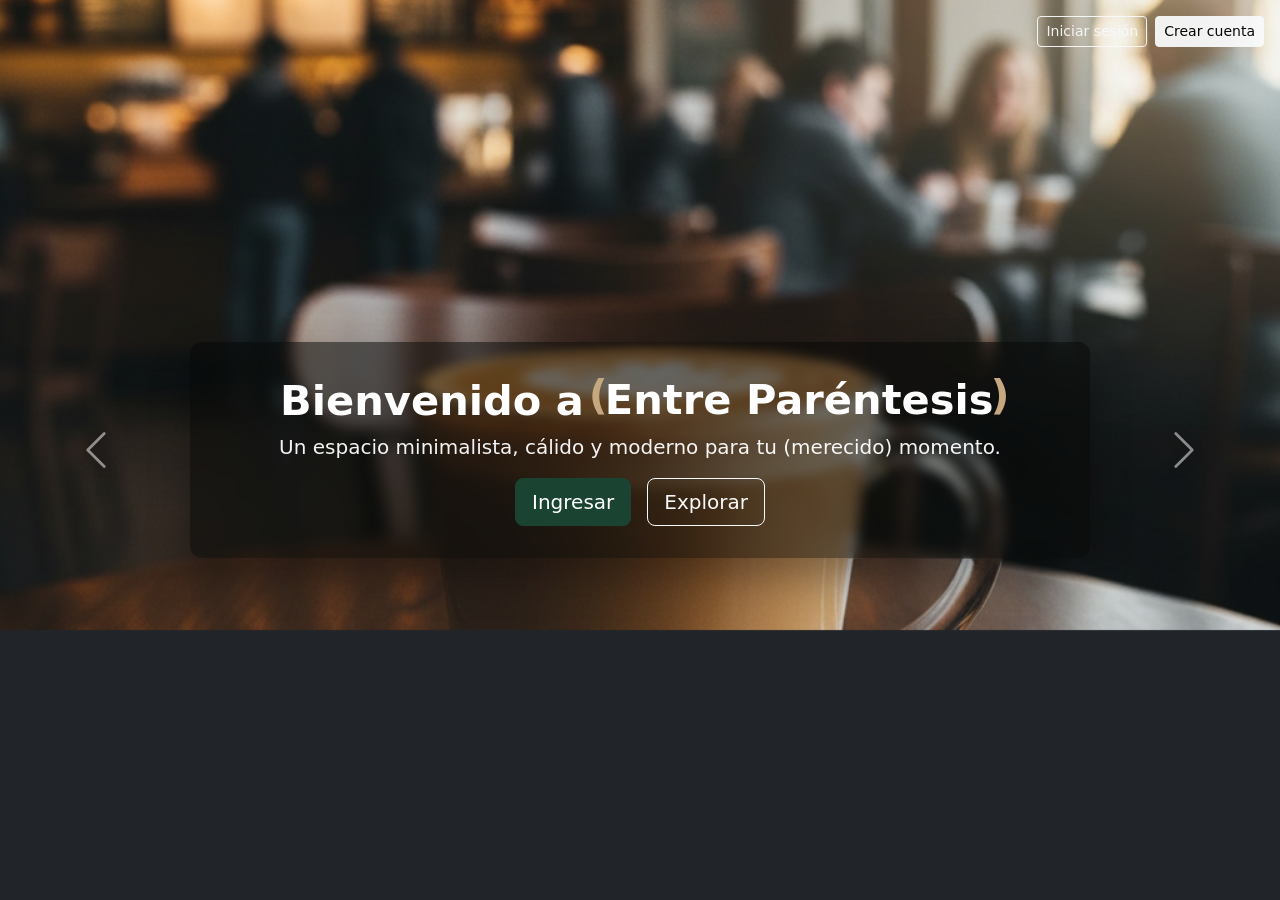
==== index.html @ 2d687252 "primera demo de pagina" ====
<!doctype html>
<html lang="es" data-bs-theme="light">
<head>
  <meta charset="utf-8" />
  <meta name="viewport" content="width=device-width, initial-scale=1" />
  <title>Bienvenido — Entre Paréntesis</title>
  <link href="https://cdn.jsdelivr.net/npm/bootstrap@5.3.3/dist/css/bootstrap.min.css" rel="stylesheet" />
  <link href="https://cdn.jsdelivr.net/npm/bootstrap-icons@1.11.3/font/bootstrap-icons.css" rel="stylesheet" />
  <link rel="stylesheet" href="assets/css/styles.css" />
  <style>
    /* --- Fullscreen carousel + images --- */
    html, body { height: 100%; margin: 0; }
    .welcome-carousel,
    .welcome-carousel .carousel-inner,
    .welcome-carousel .carousel-item {
      height: 100vh;
    }
    .welcome-carousel .carousel-item img {
      height: 100vh;
      width: 100%;
      object-fit: cover;
      display: block;
    }

    /* Overlay central */
    .welcome-overlay {
      position: absolute;
      inset: 0;
      display: flex;
      align-items: center;
      justify-content: center;
      pointer-events: none; /* que no interfiera con swipe del carousel */
      z-index: 1075;
    }
    .welcome-box {
      pointer-events: auto;
      background: rgba(6, 8, 6, 0.52); /* ligeramente más oscuro para contraste */
      color: #fff;
      padding: 2rem 2.4rem;
      border-radius: 12px;
      text-align: center;
      backdrop-filter: blur(6px);
      box-shadow: 0 20px 40px rgba(0,0,0,0.32);
      max-width: 900px;
      width: calc(100% - 3rem);
    }
    .welcome-box h1 { font-size: clamp(1.6rem, 3.6vw, 2.6rem); margin-bottom: .35rem; }
    .welcome-box p { margin-bottom: 1rem; opacity: .95; }

    /* Top-right small control buttons */
    .top-controls {
      position: fixed;
      right: 1rem;
      top: 1rem;
      z-index: 1085;
      display: flex;
      gap: .5rem;
    }

    /* Make controls visible on dark background */
    .top-controls .btn { opacity: .95; }

    /* Carousel controls (prev/next) slightly bigger for full-screen */
    .welcome-carousel .carousel-control-prev-icon,
    .welcome-carousel .carousel-control-next-icon {
      filter: drop-shadow(0 2px 6px rgba(0,0,0,0.6));
      width: 44px;
      height: 44px;
    }

    /* Hide the footer on the welcome page so the image truly fills the screen */
    footer { display: none !important; }

    /* Mobile tweak */
    @media (max-width: 575px) {
      .welcome-box { padding: 1.1rem; border-radius: 10px; }
      .top-controls { right: .6rem; top: .6rem; }
      .welcome-carousel .carousel-control-prev-icon,
      .welcome-carousel .carousel-control-next-icon { width:36px; height:36px; }
    }

    /* Respect reduced motion if needed */
    @media (prefers-reduced-motion: reduce) {
      .welcome-carousel { scroll-behavior: auto; }
    }
  </style>
</head>
<body class="bg-dark">

  <!-- Top-right non-functional buttons -->
  <div class="top-controls">
    <button class="btn btn-outline-light btn-sm" type="button" aria-label="Iniciar sesión (no funcional)">Iniciar sesión</button>
    <button class="btn btn-light btn-sm" type="button" aria-label="Crear cuenta (no funcional)">Crear cuenta</button>
  </div>

  <!-- Carrusel full-screen -->
  <div id="welcomeCarousel" class="carousel slide carousel-fade welcome-carousel" data-bs-ride="carousel" data-bs-interval="6000">
    <div class="carousel-inner">
      <div class="carousel-item active">
        <img src="imagenes/latte.png" alt="Entre Paréntesis — latte" loading="eager" data-no-lazy>
      </div>
      <div class="carousel-item">
        <img src="imagenes/coldbrew.png" alt="Entre Paréntesis — cold brew" loading="lazy">
      </div>
      <div class="carousel-item">
        <img src="imagenes/espresso.png" alt="Entre Paréntesis — espresso" loading="lazy">
      </div>
      <!-- si tienes más imágenes, añade más carousel-item -->
    </div>

    <!-- Overlay central con mensaje e ingresar -->
    <div class="welcome-overlay">
      <div class="welcome-box reveal">
        <h1 class="fw-bold">Bienvenido a <span class="bracket">Entre Paréntesis</span></h1>
        <p class="lead">Un espacio minimalista, cálido y moderno para tu (merecido) momento.</p>
        <div class="d-flex justify-content-center gap-3">
          <!-- Ingresar lleva a la página principal "inicio.html" -->
          <a href="inicio.html" class="btn btn-lg btn-primary">Ingresar</a>
          <a href="inicio.html" class="btn btn-outline-light btn-lg">Explorar</a>
        </div>
      </div>
    </div>

    <!-- Controles (prev/next) -->
    <button class="carousel-control-prev" type="button" data-bs-target="#welcomeCarousel" data-bs-slide="prev">
      <span class="carousel-control-prev-icon" aria-hidden="true"></span>
      <span class="visually-hidden">Anterior</span>
    </button>
    <button class="carousel-control-next" type="button" data-bs-target="#welcomeCarousel" data-bs-slide="next">
      <span class="carousel-control-next-icon" aria-hidden="true"></span>
      <span class="visually-hidden">Siguiente</span>
    </button>
  </div>

  <!-- Hidden small footer (kept in DOM but hidden) -->
  <footer class="position-fixed bottom-0 start-0 w-100 text-center pb-3" style="z-index:1083">
    <small class="text-white-50">© <span id="year"></span> Entre Paréntesis</small>
  </footer>

  <script src="https://cdn.jsdelivr.net/npm/bootstrap@5.3.3/dist/js/bootstrap.bundle.min.js"></script>
  <script src="assets/js/animacion.js"></script>
</body>
</html>
---- assets/css/styles.css ----
/* ==============================
   PALETA DE COLORES
   ============================== */
:root{
  --verde-oscuro:#1B4332;   /* navbar, footer, botones */
  --verde-medio:#2D6A4F;    /* hovers, acentos */
  --verde-claro:#B7E4C7;    /* fondos suaves */
  --verde-salvia:#D8F3DC;   /* secciones claras secundarias */
  --negro:#2B2B2B;
  --blanco:#FFFFFF;
  --dorado:#C5A880;         /* detalles premium / paréntesis */
  --fondo-beige:#E8DFC6;    /* nuevo color de fondo general */
}

/* ==============================
   CONFIGURACIÓN GENERAL
   ============================== */
html{
  scroll-behavior:smooth;
}

body{
  font-family:"Poppins", system-ui, -apple-system, sans-serif;
  color:var(--negro);
  background-color:var(--fondo-beige); /* Fondo beige general */
  margin:0;
  padding:0;
}

/* ==============================
   NAVBAR Y FOOTER
   ============================== */
.navbar{
  background:var(--verde-oscuro);
}
.navbar .nav-link,
.navbar-brand{
  color:var(--blanco) !important;
}
.navbar .nav-link.active{
  border-bottom:2px solid var(--dorado);
}

footer{
  background:var(--verde-oscuro);
  color:var(--blanco);
}

/* ==============================
   SECCIONES Y FONDOS
   ============================== */
.section-soft{
  background:var(--fondo-beige); /* secciones suaves también beige */
}

/* ==============================
   HERO / CAROUSEL
   ============================== */
.carousel .carousel-item img{
  max-height:70vh;
  object-fit:cover;
}
.hero-overlay{
  background:rgba(27,67,50,.45);
  backdrop-filter:blur(1px);
  border:1px solid rgba(255,255,255,.25);
  border-radius:.75rem;
}

/* ==============================
   CARDS
   ============================== */
.card{
  border:0;
  box-shadow:0 10px 24px rgba(0,0,0,.08);
  background-color:var(--blanco);
}
.card-title{
  color:var(--verde-oscuro);
}

/* ==============================
   BOTONES
   ============================== */
.btn-primary{
  background:var(--verde-oscuro);
  border-color:var(--verde-oscuro);
}
.btn-primary:hover{
  background:var(--verde-medio);
  border-color:var(--verde-medio);
}

/* ==============================
   FORMULARIOS
   ============================== */
.form-control:focus{
  border-color:var(--verde-medio);
  box-shadow:0 0 0 .25rem rgba(45,106,79,.25);
}
form, .modal-content, .bg-white{
  background-color:var(--blanco);
}

/* ==============================
   BARRAS DE PROGRESO
   ============================== */
.progress{
  background:#e8f5ee;
  height:10px;
  border-radius:10px;
}
.progress-bar{
  background:var(--verde-medio);
}

/* ==============================
   DETALLE VISUAL “( … )”
   ============================== */
.bracket{
  position:relative;
  padding:.1rem .4rem;
}
.bracket::before,
.bracket::after{
  position:absolute;
  color:var(--dorado);
  font-weight:700;
  top:-.2rem;
}
.bracket::before{
  content:"(";
  left:-.6rem;
}
.bracket::after{
  content:")";
  right:-.6rem;
}

/* ==============================
   UTILIDADES Y CLASES EXTRAS
   ============================== */
.text-green{
  color:var(--verde-oscuro)!important;
}
.bg-green-soft{
  background:var(--verde-claro)!important;
}
.object-fit-cover{
  object-fit:cover;
}

/* Altura y scroll del panel de contenido del menú (scrollspy) */
.scrollspy-panel{
  height: 75vh;          /* ocupa buena parte de la pantalla */
  overflow: auto;        /* hace scroll solo en el panel derecho */
  position: relative;
}
@media (max-width: 991.98px){
  .scrollspy-panel{ height: auto; }
}

/* Animación tipo slide vertical */
#opinionesImgs .carousel-item {
  transform: translateY(30px);
  opacity: 0;
  transition: all 0.2s ease-in-out;
}
#opinionesImgs .carousel-item.active {
  transform: translateY(0);
  opacity: 1;
}


/* Nav lateral en verde solo cuando está activo */
#navbar-example3 .nav-link{
  color: var(--verde-oscuro);
  background: transparent;             /* ← no lo pintes por defecto */
  border-radius: .75rem;
}
#navbar-example3 .nav-link:hover{
  background: rgba(27,67,50,.08);
}
#navbar-example3 .nav-link.active{
  background-color: var(--verde-oscuro) !important;
  color:#fff !important;
  box-shadow:0 6px 14px rgba(27,67,50,.18);
}

/* Barra verde de título, SOLO dentro del panel derecho */
.scrollspy-panel .section-title{
  background: var(--verde-oscuro);
  color:#fff;
  padding:.85rem 1rem;
  border-radius:.9rem;
  box-shadow:0 6px 18px rgba(0,0,0,.06);
}
.scrollspy-panel .section-title small{
  color: rgba(255,255,255,.85) !important;
}


/* Igualar alturas entre nav izquierdo y panel derecho (con scroll interno) */
@media (min-width: 992px){
  :root{
    --offset-top: 100px; /* ajusta según el alto real del navbar */
  }

  .menu-eq{ align-items: stretch; }
  .menu-eq > [class*="col-lg-"]{ display: flex; }

  .aside-card{
    display: flex;
    flex-direction: column;
    height: calc(100vh - var(--offset-top));
  }

  /* NAV lateral: mismo alto y scroll interno */
  #navbar-example3{
    flex: 1 1 auto;
    height: calc(100vh - var(--offset-top));
    overflow-y: auto;
    border-right: 1px solid rgba(0,0,0,.06);
    padding-right: .5rem;
  }

  /* PANEL derecho: mismo alto y scroll interno */
  .scrollspy-panel{
    flex: 1 1 auto;
    height: calc(100vh - var(--offset-top));
    overflow-y: auto;
    padding-bottom: 2rem;
  }
}

/* Estilo de enlace activo (verde) */
#navbar-example3 .nav-link{
  color: var(--verde-oscuro);
  border-radius: .75rem;
}
#navbar-example3 .nav-link:hover{
  background: rgba(27,67,50,.08);
}
#navbar-example3 .nav-link.active{
  background-color: var(--verde-oscuro) !important;
  color: #fff !important;
  box-shadow: 0 6px 14px rgba(27,67,50,.18);
}


/* ------------------ Micro-interactions ------------------ */


.card-img-top, .img-fluid {
transition: transform .35s cubic-bezier(.2,.8,.2,1);
}
.card-img-top:hover, .img-fluid:hover {
transform: scale(1.03);
}


/* ---------- Reveal on scroll (initial state) ---------- */
.reveal {
opacity: 0;
transform: translateY(18px);
transition: opacity .6s ease, transform .6s ease;
}
.reveal.in-view { opacity: 1; transform: translateY(0); }


/* ---------- Progress bars visual polish ---------- */
.progress { background-color: rgba(0,0,0,0.06); height: 10px; border-radius: 8px; overflow: hidden; }
.progress .progress-bar { transition: width 900ms cubic-bezier(.2,.9,.3,1); height:100%; }


/* ---------- Hero caption animation (carousel captions) ---------- */
.carousel-caption .hero-overlay { opacity: 0; transform: translateY(6px); transition: opacity .45s ease, transform .45s ease; }
.carousel-item.active .carousel-caption .hero-overlay { opacity:1; transform: translateY(0); }


/* ---------- Bracket floating accent ---------- */
.bracket { display:inline-block; animation: floaty 5s ease-in-out infinite; }
@keyframes floaty { 0% { transform: translateY(0); } 50% { transform: translateY(-6px); } 100% { transform: translateY(0); } }


/* ---------- Focus styles (accesibilidad + visible) ---------- */
:focus { outline: none; }
a:focus, button:focus, .nav-link:focus, .card:focus {
outline: 3px solid rgba(34,160,80,0.18);
outline-offset: 3px; border-radius:6px;
}


/* ---------- Toast subtle entrance ---------- */
.toast-delayed { opacity: 0; transform: translateY(6px); transition: opacity .45s ease, transform .45s ease; }
.toast-delayed.show { opacity:1; transform: translateY(0); }


/* ---------- Small responsive tweaks ---------- */
@media (max-width: 767px) {
.card-img-top, .img-fluid { transform-origin: center center; }
}


/* ---------- Respect user preference for reduced motion ---------- */
@media (prefers-reduced-motion: reduce) {
* { animation: none !important; transition: none !important; }
}


/* ---------- Optional small style for scrollspy panel to hint movement ---------- */
.scrollspy-panel { will-change: transform; }


/* End of additions */
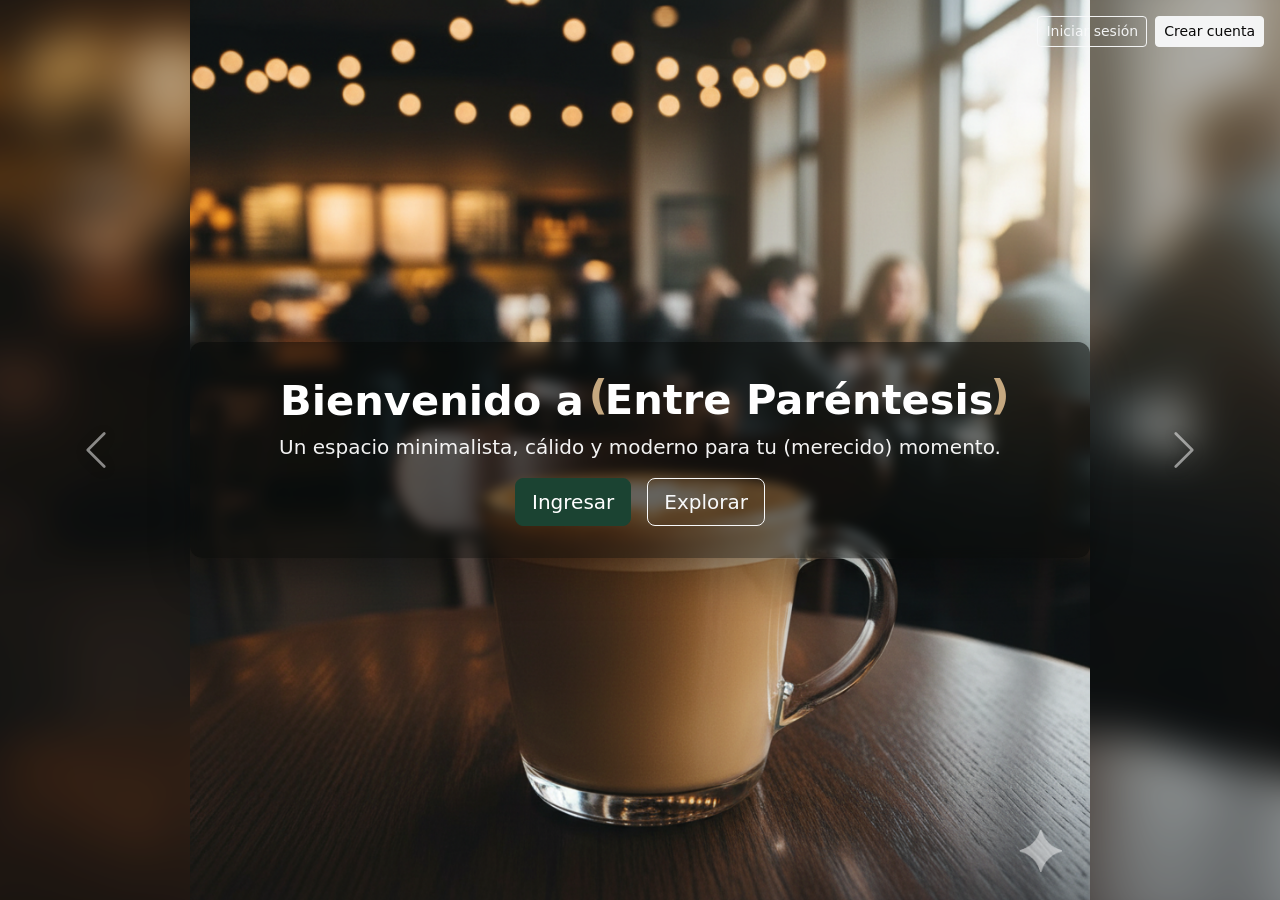
==== commit 1f1c6ace: "segundo demo" ====
--- a/index.html
+++ b/index.html
@@ -8,18 +8,87 @@
   <link href="https://cdn.jsdelivr.net/npm/bootstrap-icons@1.11.3/font/bootstrap-icons.css" rel="stylesheet" />
   <link rel="stylesheet" href="assets/css/styles.css" />
   <style>
-    /* --- Fullscreen carousel + images --- */
-    html, body { height: 100%; margin: 0; }
+    html, body {
+      height: 100%;
+      margin: 0;
+      padding: 0;
+    }
+
+    body {
+      overflow: hidden;
+    }
+
+    /* Carrusel full-screen */
+    .welcome-carousel {
+      position: fixed;
+      inset: 0;
+      z-index: 1000;
+      display: block;
+      background: #000;
+    }
+
     .welcome-carousel,
     .welcome-carousel .carousel-inner,
     .welcome-carousel .carousel-item {
-      height: 100vh;
-    }
+      min-height: 100vh;
+    }
+
+    @supports (height: 100svh) {
+      .welcome-carousel,
+      .welcome-carousel .carousel-inner,
+      .welcome-carousel .carousel-item {
+        min-height: 100svh;
+      }
+    }
+
+    /* Centrado y fondo difuminado */
+    .welcome-carousel .carousel-item {
+      position: relative;
+      display: flex;
+      align-items: center;
+      justify-content: center;
+      background: #000;
+      overflow: hidden;
+    }
+
+    .welcome-carousel .carousel-item::before {
+      content: "";
+      position: absolute;
+      inset: 0;
+      background: center/cover no-repeat;
+      filter: blur(20px) brightness(0.7);
+      transform: scale(1.1);
+      z-index: 0;
+    }
+
+    #welcomeCarousel .carousel-item:nth-child(1)::before {
+      background-image: url("imagenes/latte.png");
+    }
+    #welcomeCarousel .carousel-item:nth-child(2)::before {
+      background-image: url("imagenes/coldbrew.png");
+    }
+    #welcomeCarousel .carousel-item:nth-child(3)::before {
+      background-image: url("imagenes/espresso.png");
+    }
+
+    /* Imagen principal centrada y completa */
     .welcome-carousel .carousel-item img {
-      height: 100vh;
-      width: 100%;
-      object-fit: cover;
+      position: relative;
+      z-index: 1;
+      width: auto;
+      height: auto;
+      max-width: 100%;
+      max-height: 100vh;
+      object-fit: contain;
       display: block;
+      -webkit-user-drag: none;
+      user-select: none;
+    }
+
+    @supports (height: 100svh) {
+      .welcome-carousel .carousel-item img {
+        max-height: 100svh;
+      }
     }
 
     /* Overlay central */
@@ -29,71 +98,82 @@
       display: flex;
       align-items: center;
       justify-content: center;
-      pointer-events: none; /* que no interfiera con swipe del carousel */
-      z-index: 1075;
-    }
+      pointer-events: none;
+      z-index: 1100;
+    }
+
     .welcome-box {
       pointer-events: auto;
-      background: rgba(6, 8, 6, 0.52); /* ligeramente más oscuro para contraste */
+      background: rgba(6, 8, 6, 0.52);
       color: #fff;
       padding: 2rem 2.4rem;
       border-radius: 12px;
       text-align: center;
       backdrop-filter: blur(6px);
-      box-shadow: 0 20px 40px rgba(0,0,0,0.32);
+      box-shadow: 0 20px 40px rgba(0, 0, 0, 0.32);
       max-width: 900px;
       width: calc(100% - 3rem);
     }
-    .welcome-box h1 { font-size: clamp(1.6rem, 3.6vw, 2.6rem); margin-bottom: .35rem; }
-    .welcome-box p { margin-bottom: 1rem; opacity: .95; }
-
-    /* Top-right small control buttons */
+
+    .welcome-box h1 {
+      font-size: clamp(1.6rem, 3.6vw, 2.6rem);
+      margin-bottom: 0.35rem;
+    }
+
+    .welcome-box p {
+      margin-bottom: 1rem;
+      opacity: 0.95;
+    }
+
+    /* Botones superiores */
     .top-controls {
       position: fixed;
       right: 1rem;
       top: 1rem;
-      z-index: 1085;
+      z-index: 1110;
       display: flex;
-      gap: .5rem;
-    }
-
-    /* Make controls visible on dark background */
-    .top-controls .btn { opacity: .95; }
-
-    /* Carousel controls (prev/next) slightly bigger for full-screen */
+      gap: 0.5rem;
+    }
+
+    .top-controls .btn {
+      opacity: 0.95;
+    }
+
+    /* Controles del carrusel */
     .welcome-carousel .carousel-control-prev-icon,
     .welcome-carousel .carousel-control-next-icon {
-      filter: drop-shadow(0 2px 6px rgba(0,0,0,0.6));
       width: 44px;
       height: 44px;
-    }
-
-    /* Hide the footer on the welcome page so the image truly fills the screen */
-    footer { display: none !important; }
-
-    /* Mobile tweak */
+      filter: drop-shadow(0 2px 6px rgba(0, 0, 0, 0.6));
+    }
+
+    footer {
+      display: none !important;
+    }
+
     @media (max-width: 575px) {
-      .welcome-box { padding: 1.1rem; border-radius: 10px; }
-      .top-controls { right: .6rem; top: .6rem; }
+      .welcome-box {
+        padding: 1rem;
+        border-radius: 10px;
+      }
+
       .welcome-carousel .carousel-control-prev-icon,
-      .welcome-carousel .carousel-control-next-icon { width:36px; height:36px; }
-    }
-
-    /* Respect reduced motion if needed */
-    @media (prefers-reduced-motion: reduce) {
-      .welcome-carousel { scroll-behavior: auto; }
+      .welcome-carousel .carousel-control-next-icon {
+        width: 36px;
+        height: 36px;
+      }
     }
   </style>
 </head>
+
 <body class="bg-dark">
-
-  <!-- Top-right non-functional buttons -->
+  <!-- Botones superiores -->
   <div class="top-controls">
-    <button class="btn btn-outline-light btn-sm" type="button" aria-label="Iniciar sesión (no funcional)">Iniciar sesión</button>
-    <button class="btn btn-light btn-sm" type="button" aria-label="Crear cuenta (no funcional)">Crear cuenta</button>
+    <button class="btn btn-outline-light btn-sm" type="button">Iniciar sesión</button>
+    <button class="btn btn-light btn-sm" type="button">Crear cuenta</button>
   </div>
 
-  <!-- Carrusel full-screen -->
+  <!-- Carrusel principal -->
   <div id="welcomeCarousel" class="carousel slide carousel-fade welcome-carousel" data-bs-ride="carousel" data-bs-interval="6000">
     <div class="carousel-inner">
       <div class="carousel-item active">
@@ -105,23 +185,21 @@
       <div class="carousel-item">
         <img src="imagenes/espresso.png" alt="Entre Paréntesis — espresso" loading="lazy">
       </div>
-      <!-- si tienes más imágenes, añade más carousel-item -->
     </div>
 
-    <!-- Overlay central con mensaje e ingresar -->
+    <!-- Overlay -->
     <div class="welcome-overlay">
-      <div class="welcome-box reveal">
+      <div class="welcome-box">
         <h1 class="fw-bold">Bienvenido a <span class="bracket">Entre Paréntesis</span></h1>
         <p class="lead">Un espacio minimalista, cálido y moderno para tu (merecido) momento.</p>
         <div class="d-flex justify-content-center gap-3">
-          <!-- Ingresar lleva a la página principal "inicio.html" -->
           <a href="inicio.html" class="btn btn-lg btn-primary">Ingresar</a>
           <a href="inicio.html" class="btn btn-outline-light btn-lg">Explorar</a>
         </div>
       </div>
     </div>
 
-    <!-- Controles (prev/next) -->
+    <!-- Controles -->
     <button class="carousel-control-prev" type="button" data-bs-target="#welcomeCarousel" data-bs-slide="prev">
       <span class="carousel-control-prev-icon" aria-hidden="true"></span>
       <span class="visually-hidden">Anterior</span>
@@ -132,12 +210,15 @@
     </button>
   </div>
 
-  <!-- Hidden small footer (kept in DOM but hidden) -->
+  <!-- Footer opcional -->
   <footer class="position-fixed bottom-0 start-0 w-100 text-center pb-3" style="z-index:1083">
     <small class="text-white-50">© <span id="year"></span> Entre Paréntesis</small>
   </footer>
 
   <script src="https://cdn.jsdelivr.net/npm/bootstrap@5.3.3/dist/js/bootstrap.bundle.min.js"></script>
   <script src="assets/js/animacion.js"></script>
+  <script>
+    document.getElementById("year").textContent = new Date().getFullYear();
+  </script>
 </body>
 </html>
